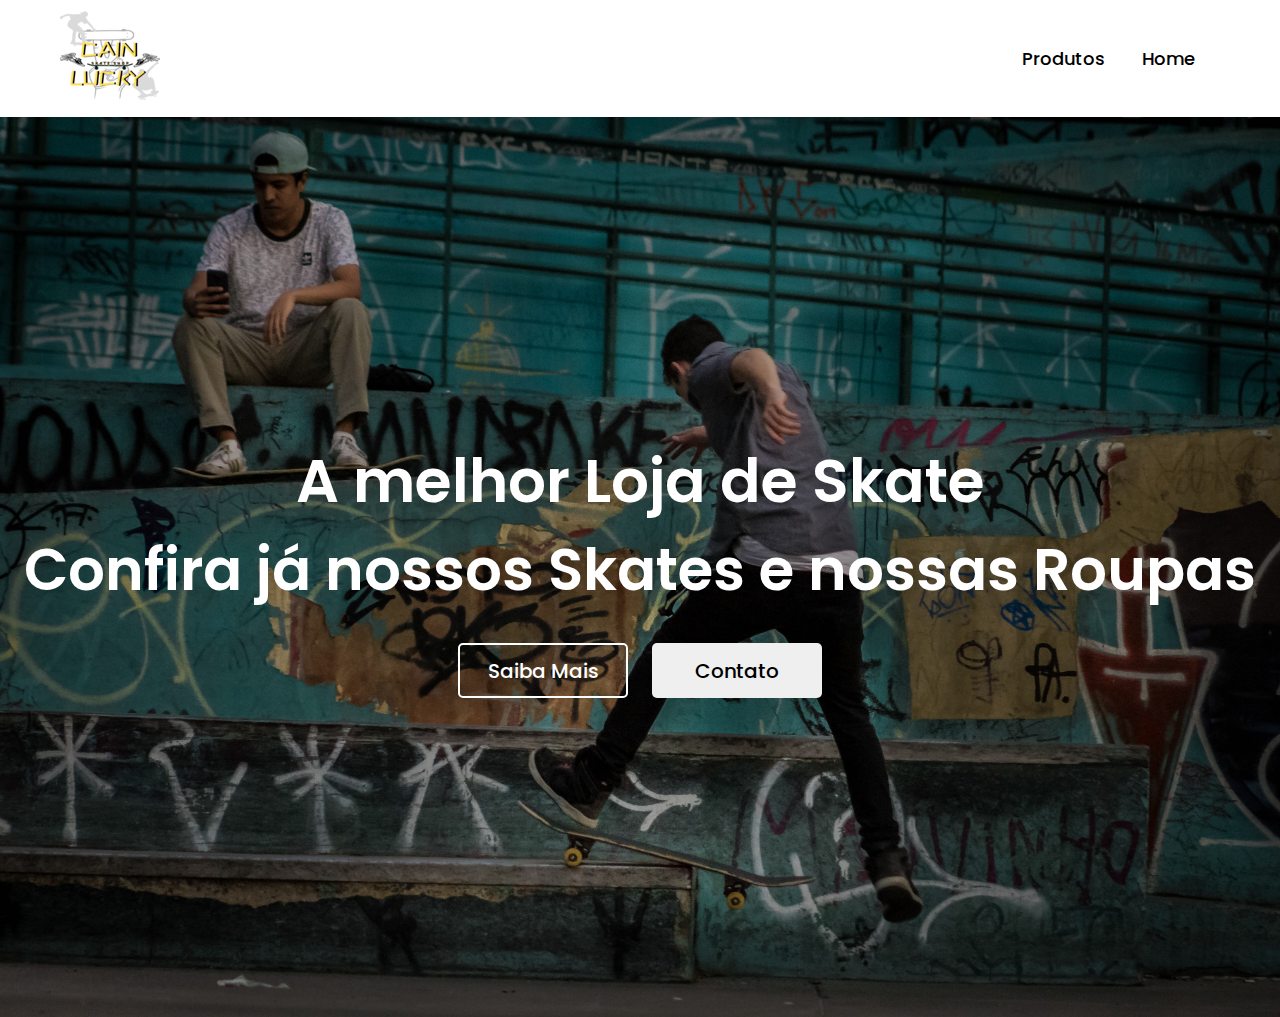
==== index.html @ f2caf6c1 "Add files via upload" ====
<!DOCTYPE html>
<html lang="pt-br">
<head>
    <meta charset="UTF-8">
    <meta http-equiv="X-UA-Compatible" content="IE=edge">
    <meta name="viewport" content="width=device-width, initial-scale=1.0">
    <title>Skate Shop CaiN Lucky</title>
    <link rel="stylesheet" href="pasta css/paginainicial.css">
</head>
<body>
    <!--<a href="http://google.com" target="_blank">
        <img src="mecanica 1.jpg" width="100 px" alt="">
    </a>!-->
     
    <nav>

<div class="logo">
    <img src="20220920_104613_0000.png">
</a>
</div>

<ul>
    
    <li><a href="produtos.html" target="_blank"> Produtos </a> </li>
    <li><a href="https://hospedario.com.br/whatsapp-do-neymar-numero/"> Home </a> </li>
</ul>

    </nav>
    <section class="banner">
    <div class="texto">
        <h1 class="titulo"> A melhor Loja de Skate</h1>
        <h2 class="sub_titulo">Confira já nossos Skates e nossas Roupas</h2>
        <div class="botoes">
            <button class="n-overlay">Saiba Mais</button>
            <a href="contato.html" target="_blank">
                 <button class="overlay">Contato</button>
                 </a>
    </div>

    </section>

 

</body>
</html>
---- pasta css/paginainicial.css ----
@import url('https://fonts.googleapis.com/css2?family=Poppins:wght@300;400;500&display=swap');
*{
margin: 0;
padding: 0;
box-sizing: border-box;
font-family: 'Poppins', sans-serif;
}
nav{
    background-color:rgb(255, 255, 255);
    padding: 10px 60px;
    display: flex;
    justify-content: space-between;
    align-items: center;

}
nav .logo a{
    text-decoration: none;
    color: rgb(0, 0, 0);
    font-size: 35px;
    font-weight: 600;

}
nav ul{
    display: flex;
    align-items: center;
    list-style: none;
    padding: 10px;

}
nav li{
 margin-left: 7px;


}
nav li a{
    text-decoration: none;
    color:rgb(0, 0, 0);
    font-size: 18px;
    font-weight: 500;
    padding: 8px 15px;
    border-radius: 5px;
    transition: 0.3s;
}
nav li a:hover{
      background-color:rgb(0, 0, 0);
      color:white;

}
.banner{
    height: 100vh;
 background:linear-gradient( rgba(0,0,0,0.281), rgba(0,0,0,0.308)),url("pexels-tiago-reivax-822509.jpg");
  background-size: cover;
  background-position: center;
  background-repeat: no-repeat;
  display:flex;
  align-items: center;
  justify-content: center;
  text-align: center;
}
.texto .titulo{
    color:white;
    font-size: 60px;
    font-weight: 600;
}
.texto .sub_titulo{
    color:white;
    font-size: 58px;
    font-weight: 600;

}
.texto .botoes{
    margin-top: 30px;

}
.texto .botoes button{
    height: 55px;
    width: 170px;
    border-radius: 5px;
    border: 0;
    margin: 0 10px;
    font-size: 20px;
    font-weight: 500;
    padding: 0 10px;
    cursor: pointer;
    outline: none;
    transition: 0.3s;
}
.texto .botoes button.n-overlay{
    color:white;
    background: none;
    border: 2px solid white;
    
}
.texto .botoes button.n-overlay:hover{

color:black;
background-color: white;
}


.abas {
    position: center;
    }
    .aba {
    display: inline;
    }
    .aba > a {
    float: center;
    padding: 0.5em 1em;
    background: linear-gradient(#FFF, #EEE);
    border-width: 1px;
    border-style: solid;
    border-color: #CCC #CCC #FFF;
    border-top-right-radius: 8px;
    border-top-left-radius: 8px;
    }
    .aba:not(:target) a {
    border-bottom: 0 none;

    }
    .aba:target a, a:hover {
    background: white;
    }
    .conteudo {
    position: absolute;
    left: 0;
    top: calc(2em + 4px); /* altura do link + bordas */
    z-index: -2;
    border: 1px solid #CCC;
    background-color: white;
    }
    .aba:target .conteudo {
    z-index: -1;
    }
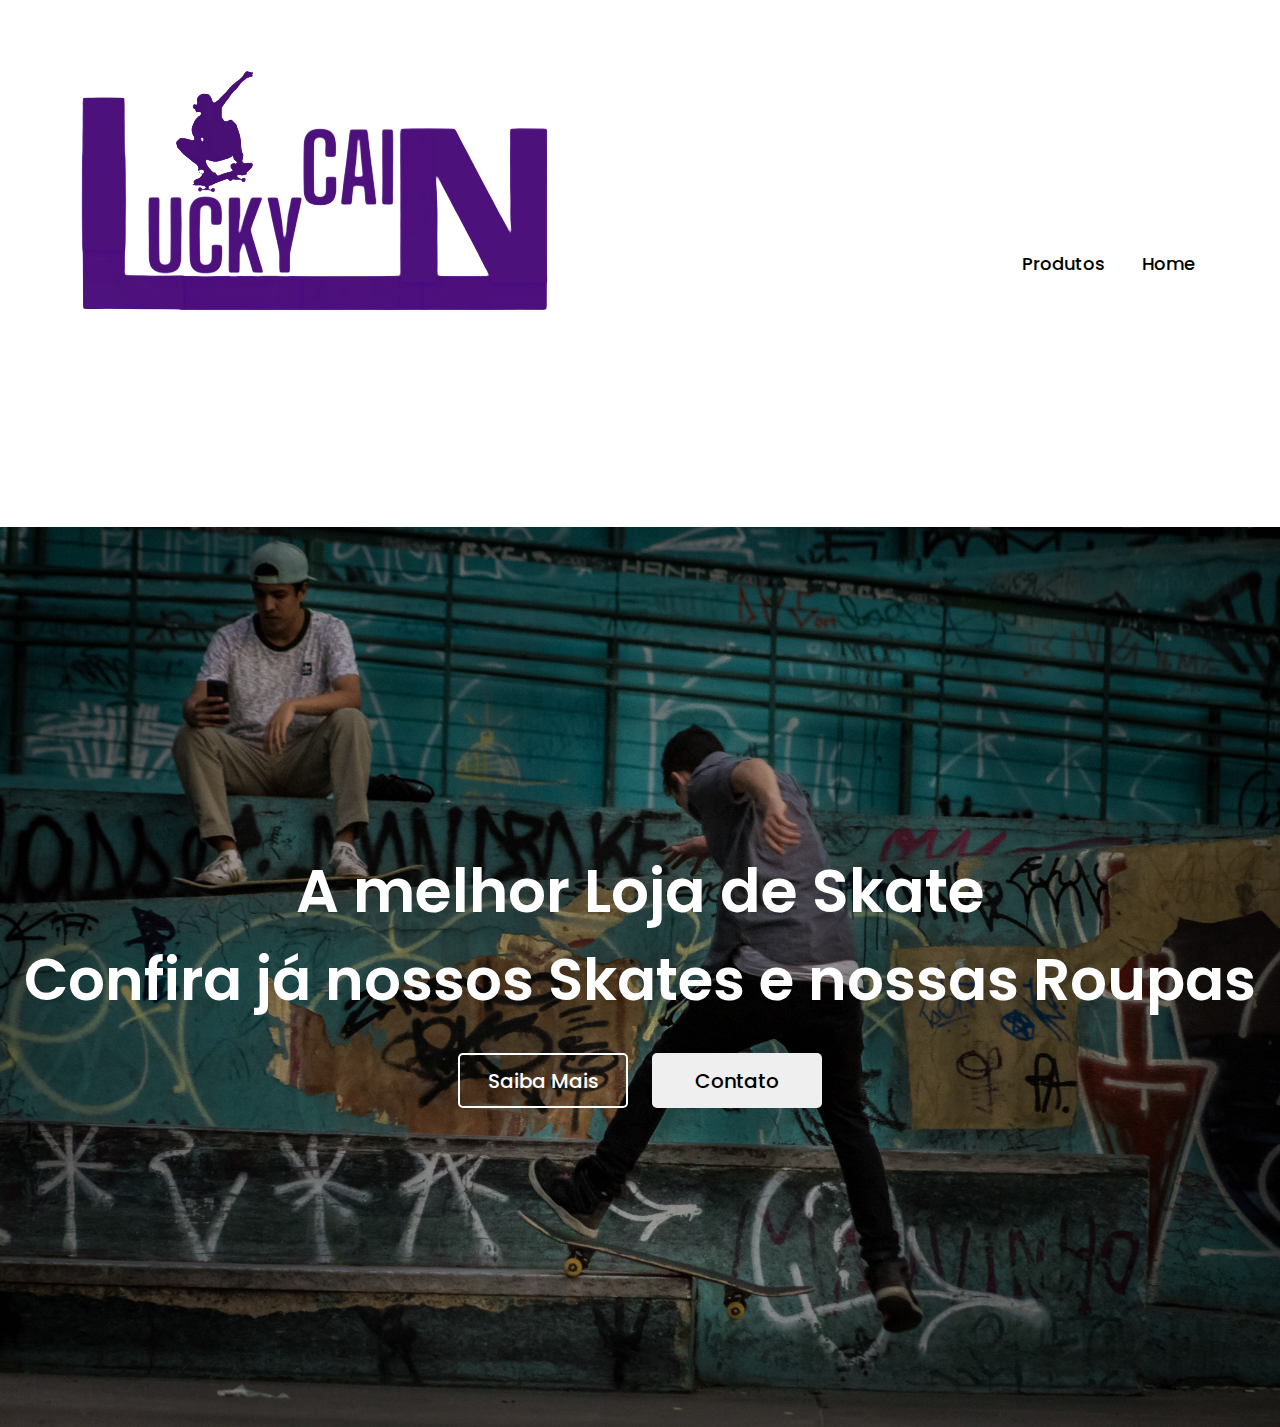
==== commit 85bc5031: "Update index.html" ====
--- a/index.html
+++ b/index.html
@@ -15,7 +15,7 @@
     <nav>
 
 <div class="logo">
-    <img src="20220920_104613_0000.png">
+    <img src="L-removebg-preview.png">
 </a>
 </div>
 
@@ -42,4 +42,4 @@
  
 
 </body>
-</html>+</html>
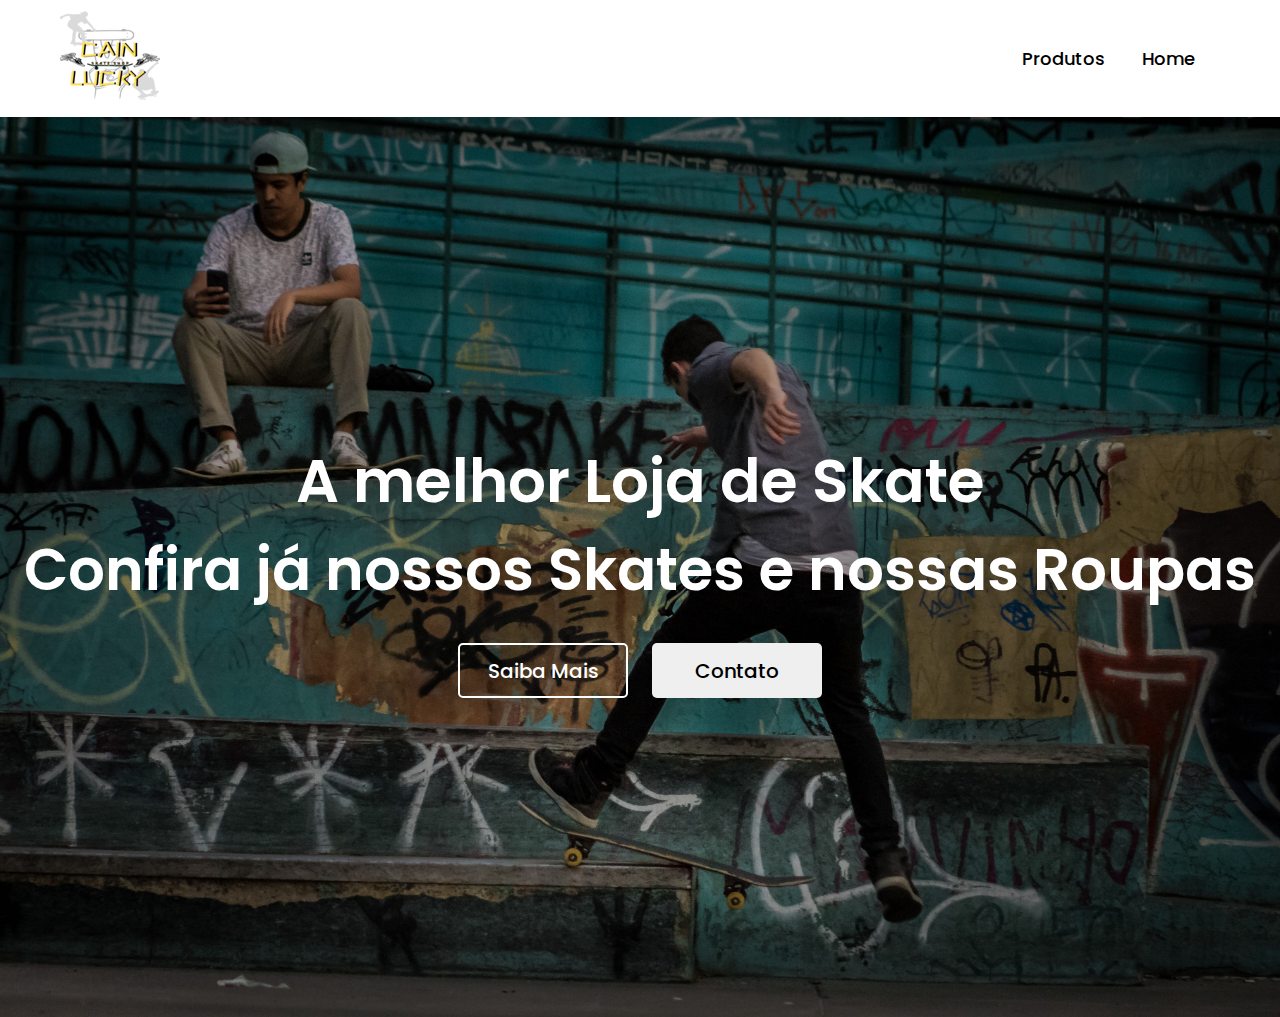
==== commit 8b385589: "Update index.html" ====
--- a/index.html
+++ b/index.html
@@ -15,7 +15,7 @@
     <nav>
 
 <div class="logo">
-    <img src="L-removebg-preview.png">
+    <img src="20220920_104613_0000.png">
 </a>
 </div>
 
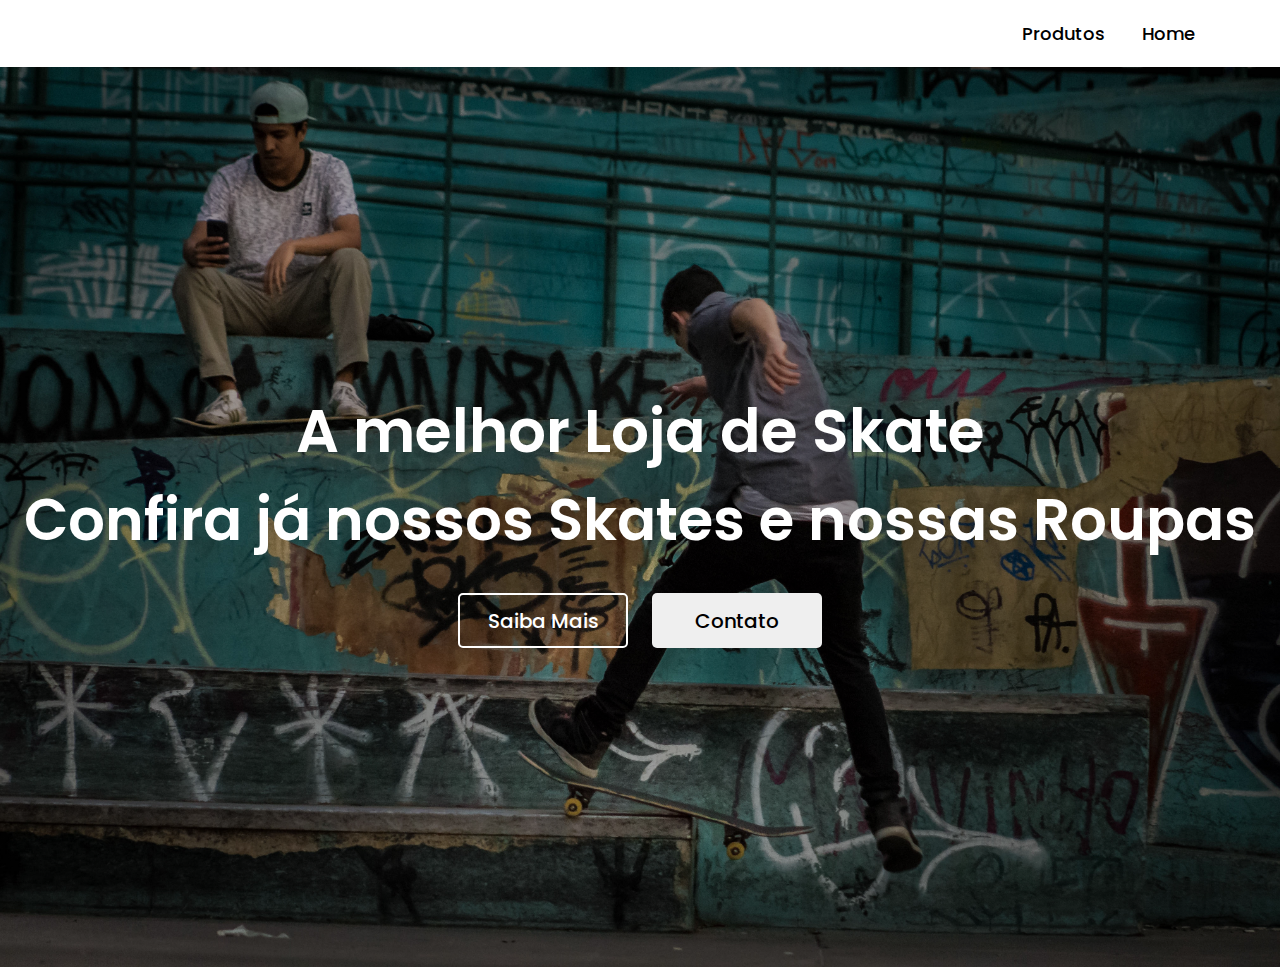
==== commit 3e99c3d4: "Update index.html" ====
--- a/index.html
+++ b/index.html
@@ -15,7 +15,7 @@
     <nav>
 
 <div class="logo">
-    <img src="20220920_104613_0000.png">
+    <img src="">
 </a>
 </div>
 
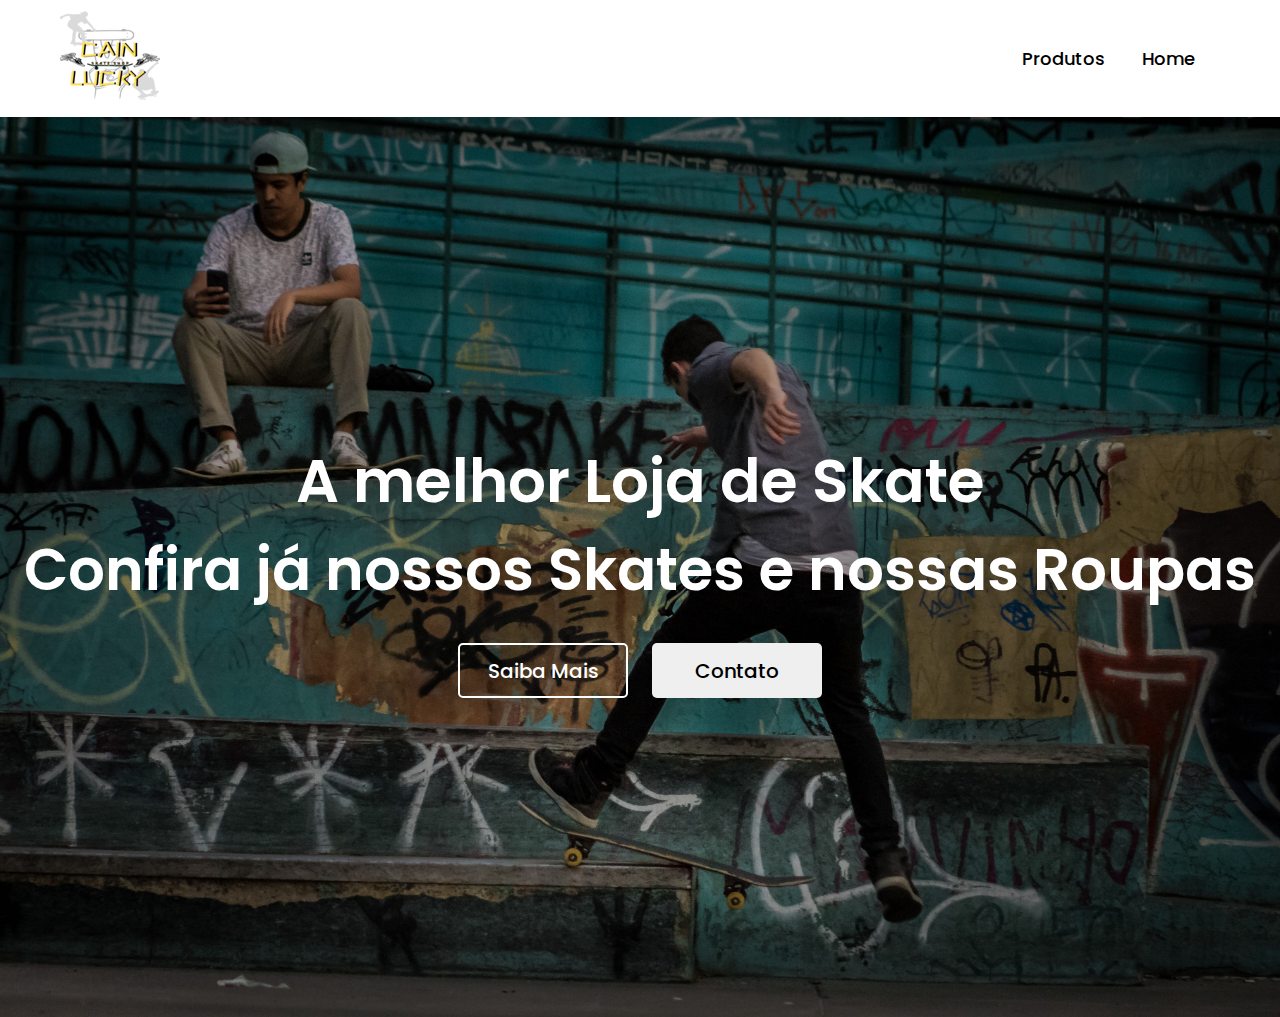
==== commit 5ee4d912: "Update index.html" ====
--- a/index.html
+++ b/index.html
@@ -15,7 +15,7 @@
     <nav>
 
 <div class="logo">
-    <img src="">
+    <img src="20220920_104613_0000.png">
 </a>
 </div>
 
